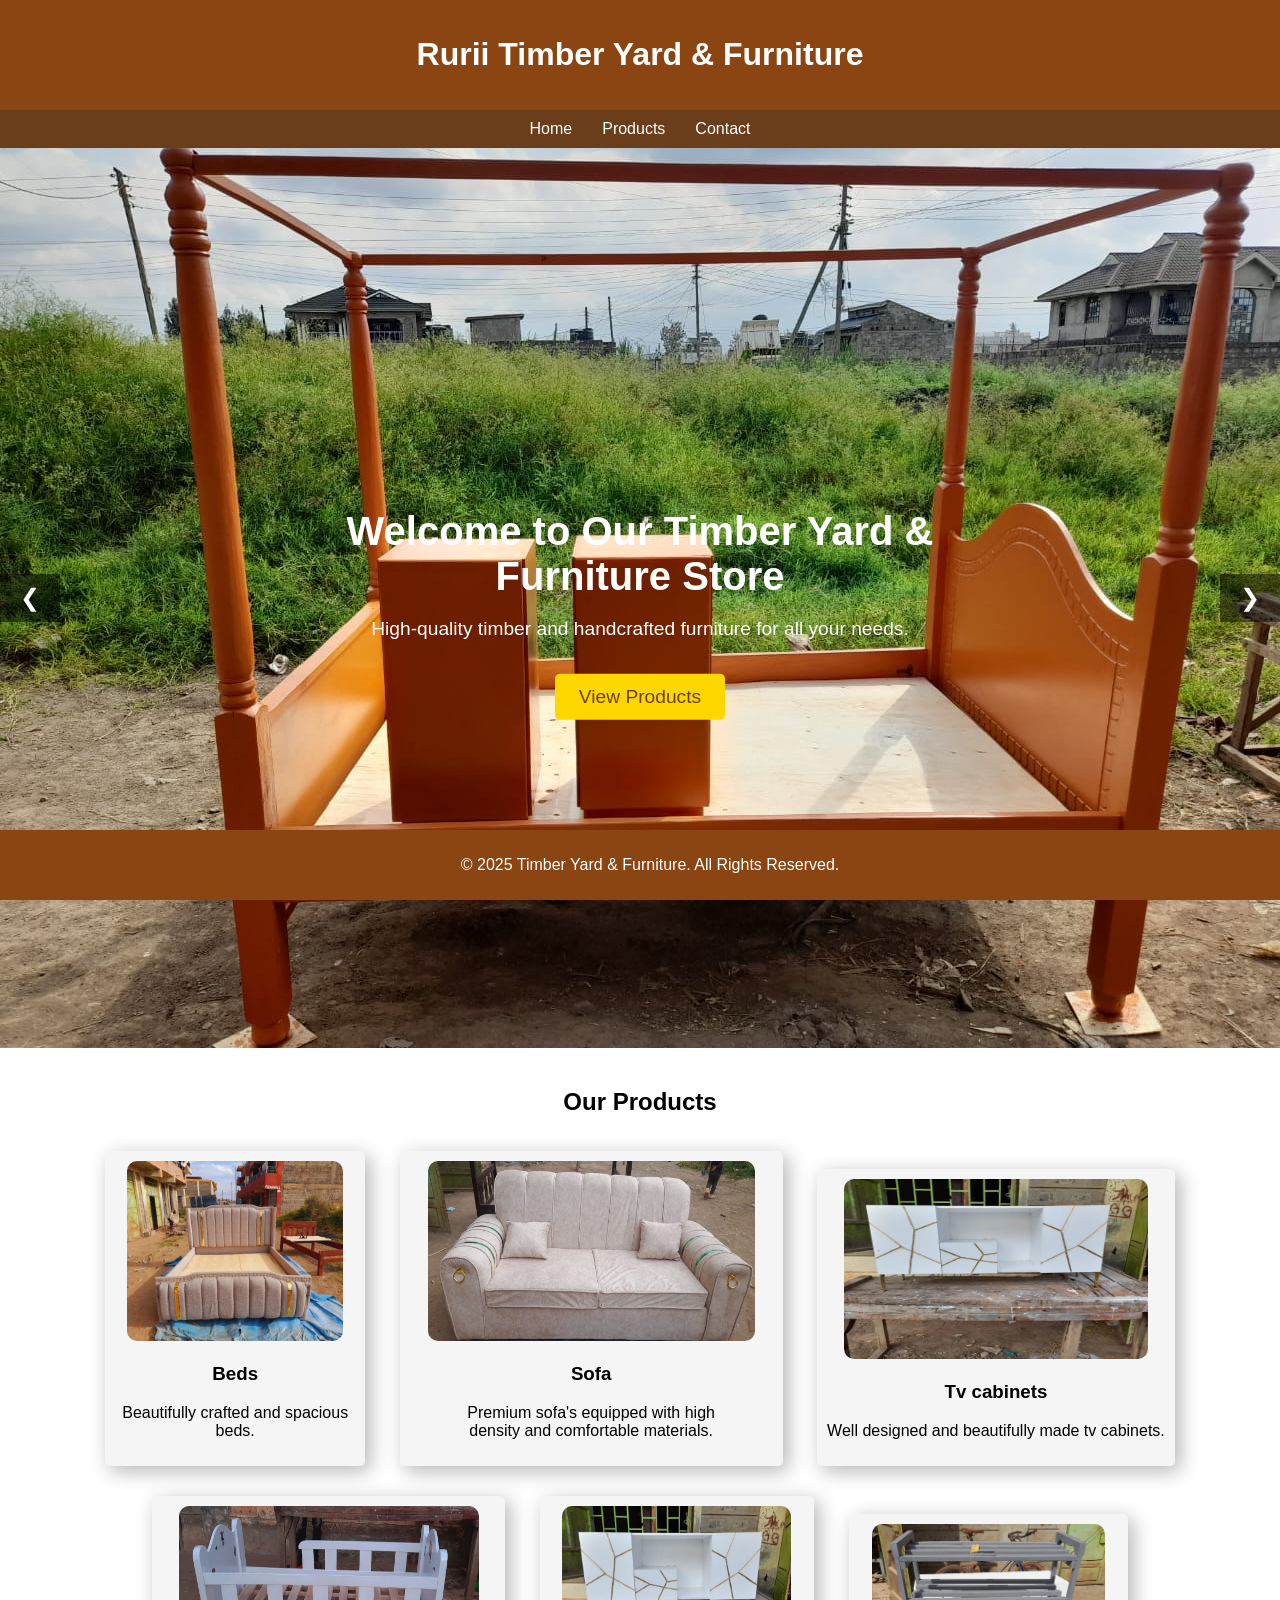
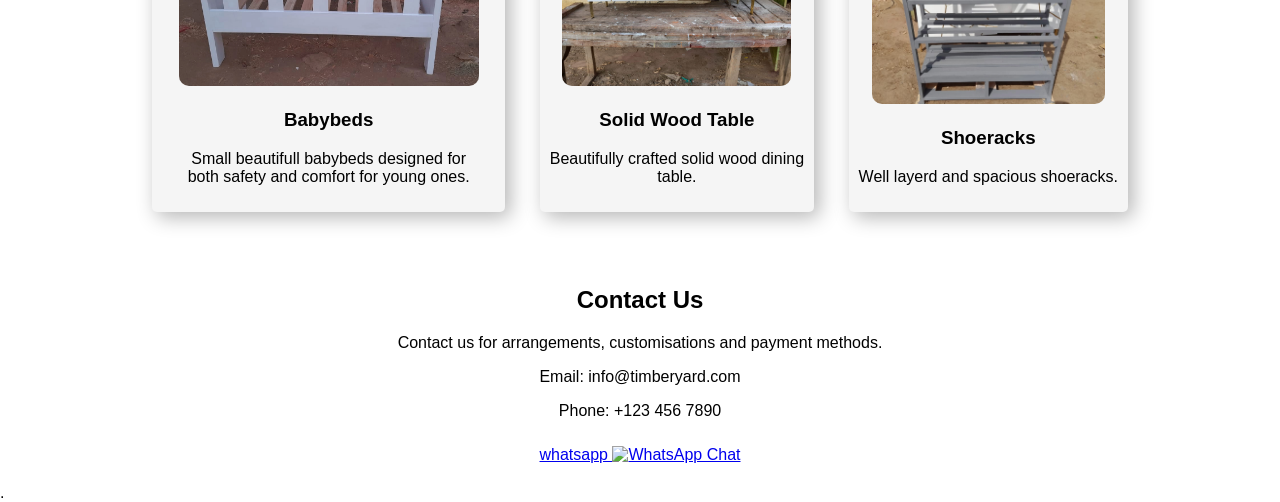
==== index2.html @ e95476ea "initial commit" ====
<!DOCTYPE html>
<html lang="en">
<head>
    <meta charset="UTF-8">
    <meta name="viewport" content="width=device-width, initial-scale=1.0">
    <link rel="stylesheet" href="index2.css">
    <link rel="stylesheet" href="https://cdnjs.cloudflare.com/ajax/libs/font-awesome/4.7.0/css/font-awesome.min.css">
    <title>Rurii Timber Yard & Furniture</title>
</head>
<body>
    <header>

        <h1>Rurii Timber Yard & Furniture</h1>
    </header>
    <nav>
        <a href="#home">Home</a>
        <a href="#products">Products</a>
        <a href="#contact">Contact</a>
    </nav>
        <div class="slider-container" id="home">
            <div class="slider" id="slider">
                <div class="slide" style="background-image: url('components/bed1.4.jpeg')"></div>
                
            </div>
            <div class="slider-buttons">
                <button onclick="prevSlide()">&#10094;</button>
                <button onclick="nextSlide()">&#10095;</button>
            </div>
        <div class="hero-content">
            <h2>Welcome to Our Timber Yard & Furniture Store</h2>
            <p>High-quality timber and handcrafted furniture for all your needs.</p>
            <a href="#products" class="cta-button">View Products</a>
        </div>
    </div>
    <script>
        const images = ['components/bed1.4.jpeg', 'components/bed1.3.jpeg', 'components/bed1.2.jpeg'];
        let currentIndex = 0;
        const slider = document.getElementById('slider');

        function showSlide(index) {
            if (index < 0) {
                currentIndex = images.length - 1;
            } else if (index >= images.length) {
                currentIndex = 0;
            } else {
                currentIndex = index;
            }
            slider.style.backgroundImage = `url(${images[currentIndex]})`;
        }

        function nextSlide() {
            showSlide(currentIndex + 1);
        }

        function prevSlide() {
            showSlide(currentIndex - 1);
        }

        document.addEventListener("DOMContentLoaded", () => {
            showSlide(currentIndex);
            setTimeout(() => {
                let hero = document.getElementById("hero-content");
                hero.style.opacity = "1";
                hero.style.transform = "translate(-50%, -50%)";
            }, 500);
        });
    </script>
    <div class="container" id="products">
        <h2>Our Products</h2>
        <div class="product">
            <img src="components/bed4.jpeg" alt="" height="180px" width="300px">
            <h3>Beds</h3>
            <p>Beautifully crafted and spacious <br>beds.</p>
            
        </div>
        <div class="product">
            <img src="components/sofa3.jpg" alt="" height="180px" width="300px">
            <h3>Sofa</h3>
            <p>Premium sofa's equipped with high <br>density and comfortable materials.</p>
            
        </div>
        <div class="product">
            <img src="components/tvcab1.jpeg" alt="" height="180px" width="300px" >
            <h3>Tv cabinets</h3>
            <p>Well designed and beautifully made tv cabinets.</p>
            
        </div>
        <div class="product">
            <img src="components/babybed1.jpg" alt="" height="180px" width="300px" >
            <h3>Babybeds</h3>
            <p>Small beautifull babybeds designed for<br> both safety and comfort for young ones.</p>
            
        </div>
        <div class="product">
            <img src="components/tvcab1.jpeg" alt="" height="180px" width="300px" >
            <h3>Solid Wood Table</h3>
            <p>Beautifully crafted solid wood dining <br>table.</p>
            
        </div>        
        <div class="product">
            <img src="components/shoerack1.jpg" alt="" height="180px" width="300px" >
            <h3>Shoeracks</h3>
            <p>Well layerd and spacious shoeracks.</p>
            
        </div>
    </div>
<section>
    <div class="container" id="contact">
        <h2>Contact Us</h2>
        Contact us for arrangements, customisations and payment methods.
        <p>Email: info@timberyard.com</p>
        <p>Phone: +123 456 7890</p>
        <div class="whatsapp-icon">
            <a href="tel:+254 776566550">whatsapp
                <img src="whatsapp-icon.png" alt="WhatsApp Chat">
            </a>
        </div>
    </div>
    <div>
        .
    </div>
</section>
    <footer>
        <p>&copy; 2025 Timber Yard & Furniture. All Rights Reserved.</p>
    </footer>
</body>
</html>
---- index2.css ----
body {
    font-family: Arial, sans-serif;
    margin: 0;
    padding: 0;

}
header {
    background-color: #8B4513;
    color: white;
    padding: 15px;
    text-align: center;
}
header img {
    width: 100px;
    height: auto;
    display: block;
    margin: 0 auto;
}
header h1 {
    transition: color 0.3s;
}
header h1:hover {
    color: #FFD700;
}
nav {
    display: flex;
    justify-content: center;
    background-color: #6A3E1A;
    padding: 10px;
}
nav a {
    color: white;
    margin: 0 15px;
    text-decoration: none;
    transition: color 0.3s, transform 0.2s;
}
nav a:hover {
    color: #FFD700;
    transform: scale(1.1);
}        
.slider-container {
    position: relative;
    width: 100%;
    height: 100vh;
    overflow: hidden;
    display: flex;
    align-items: center;
    justify-content: center;
}
.slider {
    position: relative;
    width: 100%;
    height: 100%;
    display: flex;
}
.slide {
    width: 100%;
    height: 100vh;
    background-size: cover;
    background-position: center;
    background-repeat: no-repeat;
    transition: transform 0.5s ease-in-out;
    animation-name:var(zoom-in-zoom-out)  ;
}
@keyframes zoom-in-zoom-out {
    0% { transform: scale(1, 1); }
    50% { transform: scale(1.5, 1.5); }
    100% { transform: scale(1, 1); }
}

.slider-buttons {
    position: absolute;
    width: 100%;
    top: 50%;
    display: flex;
    justify-content: space-between;
    transform: translateY(-50%);
}
.slider-buttons button {
    background-color: rgba(0, 0, 0, 0.5);
    color: white;
    border: none;
    padding: 10px 20px;
    cursor: pointer;
    font-size: 1.5em;
}
.active {
    opacity: 1;
}
.hero-content {
    position: absolute;
    top: 50%;
    left: 50%;
    transform: translate(-50%, -50%);
    text-align: center;
    color: white;
    z-index: 2;
}
.hero-content h2 {
    font-size: 2.5em;
    margin-bottom: 10px;
}
.hero-content p {
    font-size: 1.2em;
}
.cta-button {
    display: inline-block;
    padding: 12px 24px;
    margin-top: 15px;
    background-color: #FFD700;
    color: #6A3E1A;
    text-decoration: none;
    font-size: 1.2em;
    border-radius: 5px;
    transition: background 0.3s;
}
.cta-button:hover {
    background: #e6c300;
}
.container {
    padding: 20px;
    text-align: center;
}
.product {
    display: inline-block;
    margin: 15px;
    padding: 10px;
    background-color: whitesmoke;
    box-shadow: 5px 5px 20px rgba(7, 7, 7, 0.3);
    border-radius: 5px;
}
.product img {
    border-radius: 10px;
    width: 90%;
}
.product img:hover {
    scale: 1.2;
    transition: transform 0.3s;
}
.whatsapp-icon {
    display: inline-block;
    margin-top: 10px;
}
.whatsapp-icon img {
    width: 50px;
    height: 50px;
    transition: transform 0.3s;
}
.whatsapp-icon img:hover {
    transform: scale(1.2);
}
.card {
    width: 100px;
    height: 100px;
}
footer {
    background-color: #8B4513;
    color: white;
    text-align: center;
    padding: 10px;
    position: fixed;
    bottom: 0;
    width: 100%;
}
@media (max-width: 768px) {
    nav {
        flex-direction: column;
        align-items: center;
}
    .hero-content h2 {
        font-size: 2em;
}
    .cta-button {
        font-size: 1em;
    }
    /* Style all font awesome icons */
    /* Style all font awesome icons */
.fa {
        padding: 20px;
        font-size: 30px;
        width: 50px;
        text-align: center;
        text-decoration: none;

    }

/* Add a hover effect if you want */
.fa:hover {
        opacity: 0.7;
}

/* Set a specific color for each brand */

/* Facebook */
.fa-facebook {
background: #3B5998;
color: white;
}

/* Twitter */
.fa-whatsapp {
background: #55ACEE;
color: white;
}
.fa-instagram {
background: #55ACEE;
color: white;
}
}
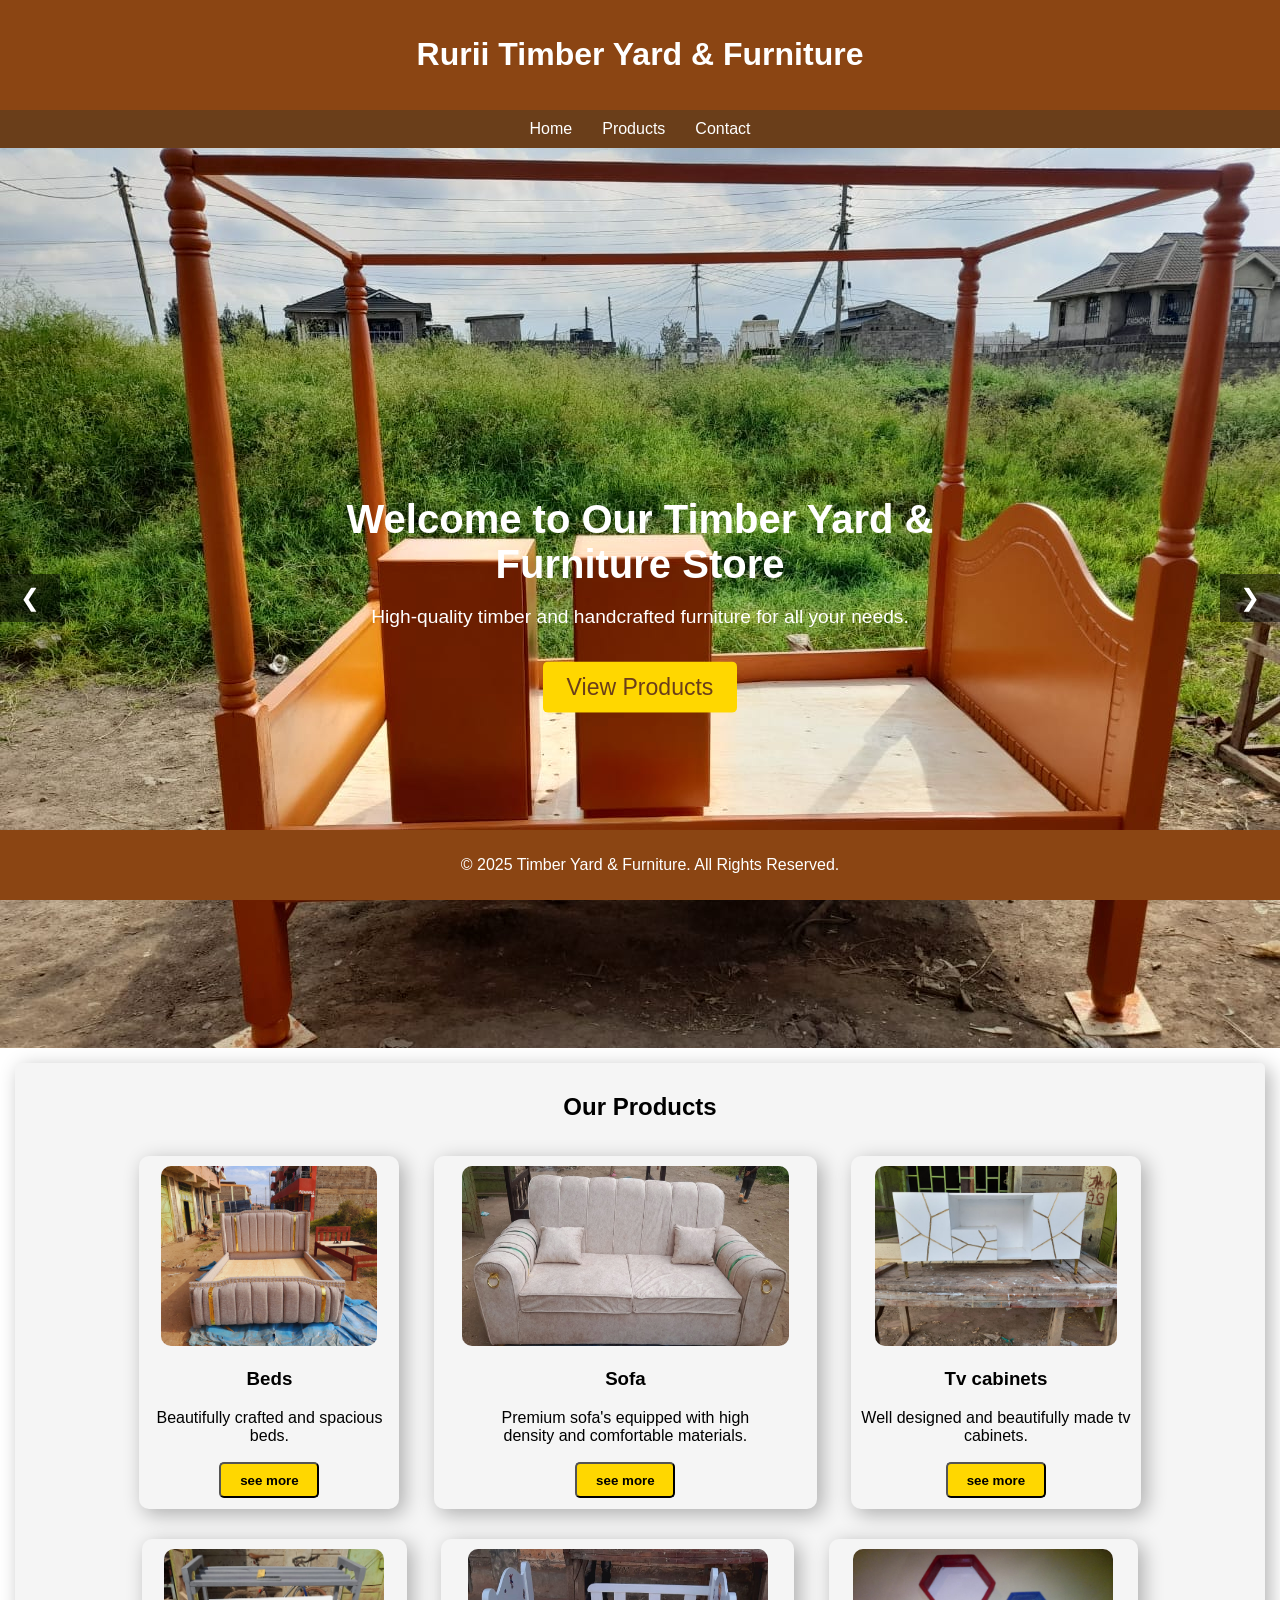
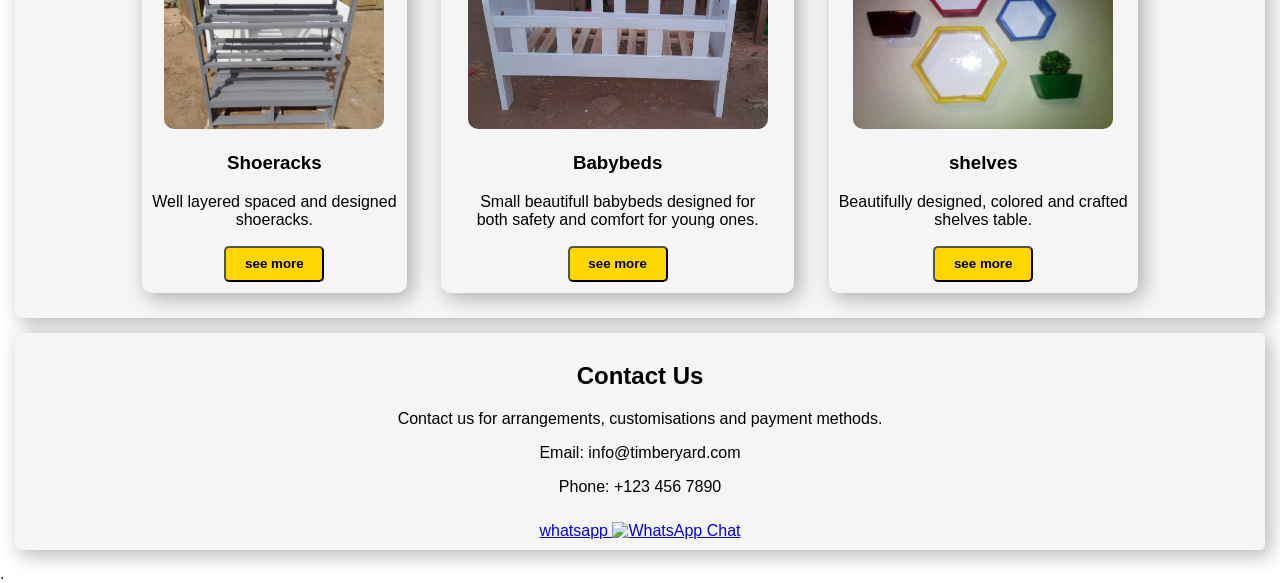
==== commit beb8e052: "furniture" ====
--- a/index2.html
+++ b/index2.html
@@ -27,9 +27,12 @@
                 <button onclick="nextSlide()">&#10095;</button>
             </div>
         <div class="hero-content">
-            <h2>Welcome to Our Timber Yard & Furniture Store</h2>
-            <p>High-quality timber and handcrafted furniture for all your needs.</p>
-            <a href="#products" class="cta-button">View Products</a>
+            <div class="cssanimation leFadeInBottom sequence">
+            <h2 class="leFadeInBottom"><span>Welcome to Our Timber Yard & Furniture Store</span></h2>
+            <p class="leFadeInBottom"><span>High-quality timber and handcrafted furniture for all your needs.</span></p>
+            <script type="text/javascript" src="cssanimation-gsap.js"></script>
+            <p class="leFadeInBottom"><span><a href="#products" class="cta-button">View Products</a></span></p>
+            </div>
         </div>
     </div>
     <script>
@@ -63,6 +66,12 @@
                 hero.style.opacity = "1";
                 hero.style.transform = "translate(-50%, -50%)";
             }, 500);
+            document.addEventListener("DOMContentLoaded", () => {
+            setTimeout(() => {
+            document.querySelector(".leFadeInBottom span").style.opacity = "1";
+             }, 500);
+            });
+
         });
     </script>
     <div class="container" id="products">
@@ -71,38 +80,39 @@
             <img src="components/bed4.jpeg" alt="" height="180px" width="300px">
             <h3>Beds</h3>
             <p>Beautifully crafted and spacious <br>beds.</p>
+            <button class="seemore-btn">see more</button>
             
         </div>
         <div class="product">
             <img src="components/sofa3.jpg" alt="" height="180px" width="300px">
             <h3>Sofa</h3>
             <p>Premium sofa's equipped with high <br>density and comfortable materials.</p>
-            
+            <button class="seemore-btn">see more</button>
         </div>
         <div class="product">
             <img src="components/tvcab1.jpeg" alt="" height="180px" width="300px" >
             <h3>Tv cabinets</h3>
-            <p>Well designed and beautifully made tv cabinets.</p>
-            
+            <p>Well designed and beautifully made tv <br>cabinets.</p>
+            <button class="seemore-btn">see more</button>
+        </div>
+        <div class="product">
+            <img src="components/shoerack1.jpg" alt="" height="180px" width="300px" >
+            <h3>Shoeracks</h3>
+            <p>Well layered spaced and designed<br> shoeracks.</p>
+            <button class="seemore-btn">see more</button>
         </div>
         <div class="product">
             <img src="components/babybed1.jpg" alt="" height="180px" width="300px" >
             <h3>Babybeds</h3>
             <p>Small beautifull babybeds designed for<br> both safety and comfort for young ones.</p>
-            
+            <button class="seemore-btn">see more</button>
         </div>
         <div class="product">
-            <img src="components/tvcab1.jpeg" alt="" height="180px" width="300px" >
-            <h3>Solid Wood Table</h3>
-            <p>Beautifully crafted solid wood dining <br>table.</p>
-            
-        </div>        
-        <div class="product">
-            <img src="components/shoerack1.jpg" alt="" height="180px" width="300px" >
-            <h3>Shoeracks</h3>
-            <p>Well layerd and spacious shoeracks.</p>
-            
-        </div>
+            <img src="components/shelves.jpeg" alt="" height="180px" width="300px" >
+            <h3>shelves</h3>
+            <p>Beautifully designed, colored and crafted<br> shelves table.</p>
+            <button class="seemore-btn">see more</button>
+        </div>  
     </div>
 <section>
     <div class="container" id="contact">
--- a/index2.css
+++ b/index2.css
@@ -96,6 +96,25 @@
     color: white;
     z-index: 2;
 }
+.leFadeInBottom span {
+    display: inline-block;
+    animation-name: leFadeInBottom;
+    animation-duration: 3s;
+    animation-fill-mode: both;
+    animation-timing-function: ease-out;
+}
+
+@keyframes leFadeInBottom {
+    from {
+        opacity: 0;
+        transform: translateY(100%);
+    }
+    to {
+        opacity: 1;
+        transform: translateY(0);
+    }
+}
+
 .hero-content h2 {
     font-size: 2.5em;
     margin-bottom: 10px;
@@ -117,17 +136,37 @@
 .cta-button:hover {
     background: #e6c300;
 }
+.seemore-btn {
+    text-decoration: none;
+    border-radius: 5px;
+    background-color: #FFD700;
+    height: 36px;
+    width: 100px;
+    font-weight: bold;
+    margin: 1px;
+}
+.seemore-btn:hover{
+    background-color: #857a3b;
+    transform: scale(1.2);
+    color: white;
+    margin: 1px;
+}
 .container {
     padding: 20px;
     text-align: center;
-}
-.product {
-    display: inline-block;
     margin: 15px;
     padding: 10px;
     background-color: whitesmoke;
     box-shadow: 5px 5px 20px rgba(7, 7, 7, 0.3);
     border-radius: 5px;
+}
+.product {
+    display: inline-block;
+    margin: 15px;
+    padding: 10px;
+    background-color: whitesmoke;
+    box-shadow: 5px 5px 20px rgba(7, 7, 7, 0.3);
+    border-radius: 10px;
 }
 .product img {
     border-radius: 10px;
@@ -136,6 +175,13 @@
 .product img:hover {
     scale: 1.2;
     transition: transform 0.3s;
+}
+.contact {
+    margin: 15px;
+    padding: 10px;
+    background-color: whitesmoke;
+    box-shadow: 5px 5px 20px rgba(7, 7, 7, 0.3);
+    border-radius: 5px;
 }
 .whatsapp-icon {
     display: inline-block;
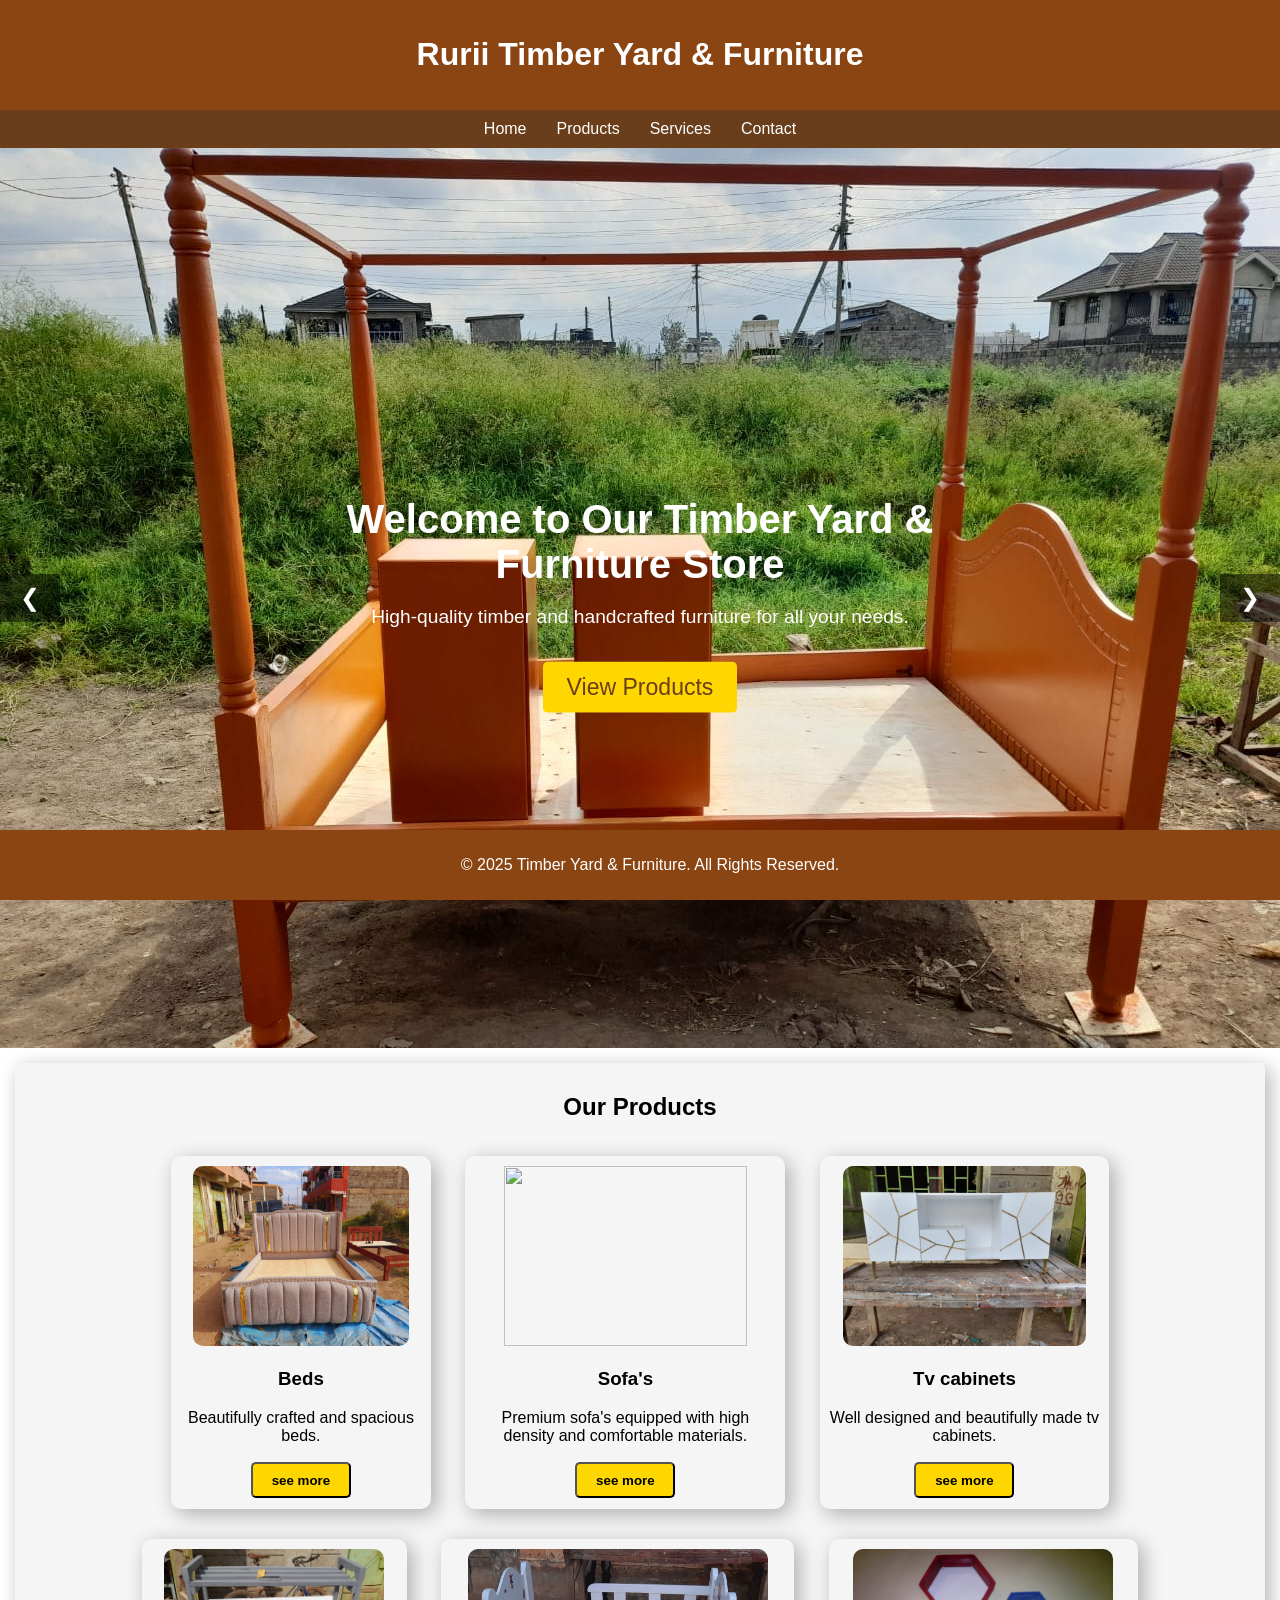
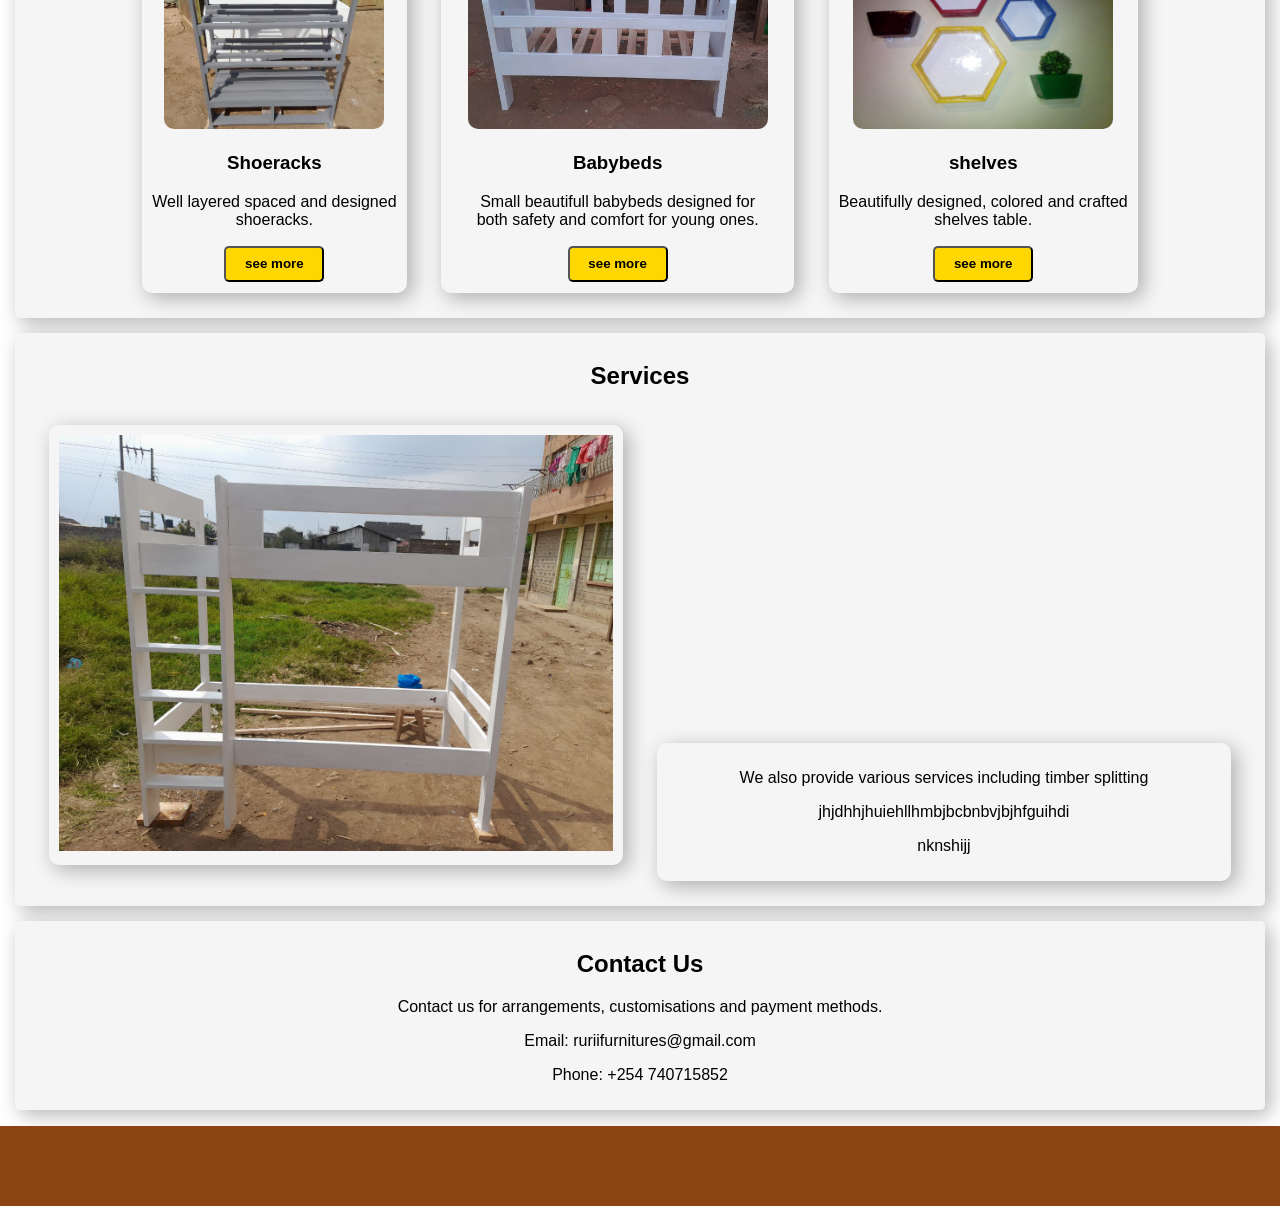
==== commit 2f25a1ad: "furnituret" ====
--- a/index2.html
+++ b/index2.html
@@ -15,11 +15,12 @@
     <nav>
         <a href="#home">Home</a>
         <a href="#products">Products</a>
+        <a href="#services">Services</a>
         <a href="#contact">Contact</a>
     </nav>
         <div class="slider-container" id="home">
             <div class="slider" id="slider">
-                <div class="slide" style="background-image: url('components/bed1.4.jpeg')"></div>
+                <div class="slide" style="background-image: url('assets/bed1.4.jpeg')"></div>
                 
             </div>
             <div class="slider-buttons">
@@ -36,7 +37,7 @@
         </div>
     </div>
     <script>
-        const images = ['components/bed1.4.jpeg', 'components/bed1.3.jpeg', 'components/bed1.2.jpeg'];
+        const images = ['assets/bed1.4.jpeg', 'assets/bed1.3.jpeg', 'assets/bed1.2.jpeg'];
         let currentIndex = 0;
         const slider = document.getElementById('slider');
 
@@ -77,57 +78,65 @@
     <div class="container" id="products">
         <h2>Our Products</h2>
         <div class="product">
-            <img src="components/bed4.jpeg" alt="" height="180px" width="300px">
+            <img src="assets/bed4.jpeg" alt="" height="180px" width="300px">
             <h3>Beds</h3>
             <p>Beautifully crafted and spacious <br>beds.</p>
             <button class="seemore-btn">see more</button>
             
         </div>
         <div class="product">
-            <img src="components/sofa3.jpg" alt="" height="180px" width="300px">
-            <h3>Sofa</h3>
+            <img src="assets" alt="" height="180px" width="300px">
+            <h3>Sofa's</h3>
             <p>Premium sofa's equipped with high <br>density and comfortable materials.</p>
             <button class="seemore-btn">see more</button>
         </div>
         <div class="product">
-            <img src="components/tvcab1.jpeg" alt="" height="180px" width="300px" >
+            <img src="assets/tvcab1.jpeg" alt="" height="180px" width="300px" >
             <h3>Tv cabinets</h3>
             <p>Well designed and beautifully made tv <br>cabinets.</p>
             <button class="seemore-btn">see more</button>
         </div>
         <div class="product">
-            <img src="components/shoerack1.jpg" alt="" height="180px" width="300px" >
+            <img src="assets/shoerack1.jpg" alt="" height="180px" width="300px" >
             <h3>Shoeracks</h3>
             <p>Well layered spaced and designed<br> shoeracks.</p>
             <button class="seemore-btn">see more</button>
         </div>
         <div class="product">
-            <img src="components/babybed1.jpg" alt="" height="180px" width="300px" >
+            <img src="assets/babybed1.jpg" alt="" height="180px" width="300px" >
             <h3>Babybeds</h3>
             <p>Small beautifull babybeds designed for<br> both safety and comfort for young ones.</p>
             <button class="seemore-btn">see more</button>
         </div>
         <div class="product">
-            <img src="components/shelves.jpeg" alt="" height="180px" width="300px" >
+            <img src="assets/shelves.jpeg" alt="" height="180px" width="300px" >
             <h3>shelves</h3>
             <p>Beautifully designed, colored and crafted<br> shelves table.</p>
             <button class="seemore-btn">see more</button>
         </div>  
     </div>
+    <div class="container" id="services">
+        <h2>Services</h2>
+        <div class="service">
+        <img src="assets/bed6.jpeg" height="100%" width="100%" alt="services">
+        </div>
+        <div class="service">
+            <p>We also provide various services including timber splitting </p>
+            <p>jhjdhhjhuiehllhmbjbcbnbvjbjhfguihdi</p>
+            <p>nknshijj</p>
+        </div>
+    </div>
 <section>
     <div class="container" id="contact">
         <h2>Contact Us</h2>
         Contact us for arrangements, customisations and payment methods.
-        <p>Email: info@timberyard.com</p>
-        <p>Phone: +123 456 7890</p>
-        <div class="whatsapp-icon">
-            <a href="tel:+254 776566550">whatsapp
-                <img src="whatsapp-icon.png" alt="WhatsApp Chat">
-            </a>
-        </div>
+        <p>Email: ruriifurnitures@gmail.com</p>
+        <p>Phone: +254 740715852</p>
     </div>
-    <div>
-        .
+    <div class="foot">
+        <p>
+            
+        </p>
     </div>
 </section>
     <footer>
--- a/index2.css
+++ b/index2.css
@@ -146,7 +146,7 @@
     margin: 1px;
 }
 .seemore-btn:hover{
-    background-color: #857a3b;
+    background-color: #8B4513;
     transform: scale(1.2);
     color: white;
     margin: 1px;
@@ -182,6 +182,19 @@
     background-color: whitesmoke;
     box-shadow: 5px 5px 20px rgba(7, 7, 7, 0.3);
     border-radius: 5px;
+}
+.service {
+    display: inline-block;
+    width: 45%;
+    border-radius: 10px;
+    margin: 15px;
+    padding: 10px;
+    background-color: whitesmoke;
+    box-shadow: 5px 5px 20px rgba(7, 7, 7, 0.3);
+}
+.foot {
+    background-color:#8B4513;
+    height: 80px;
 }
 .whatsapp-icon {
     display: inline-block;
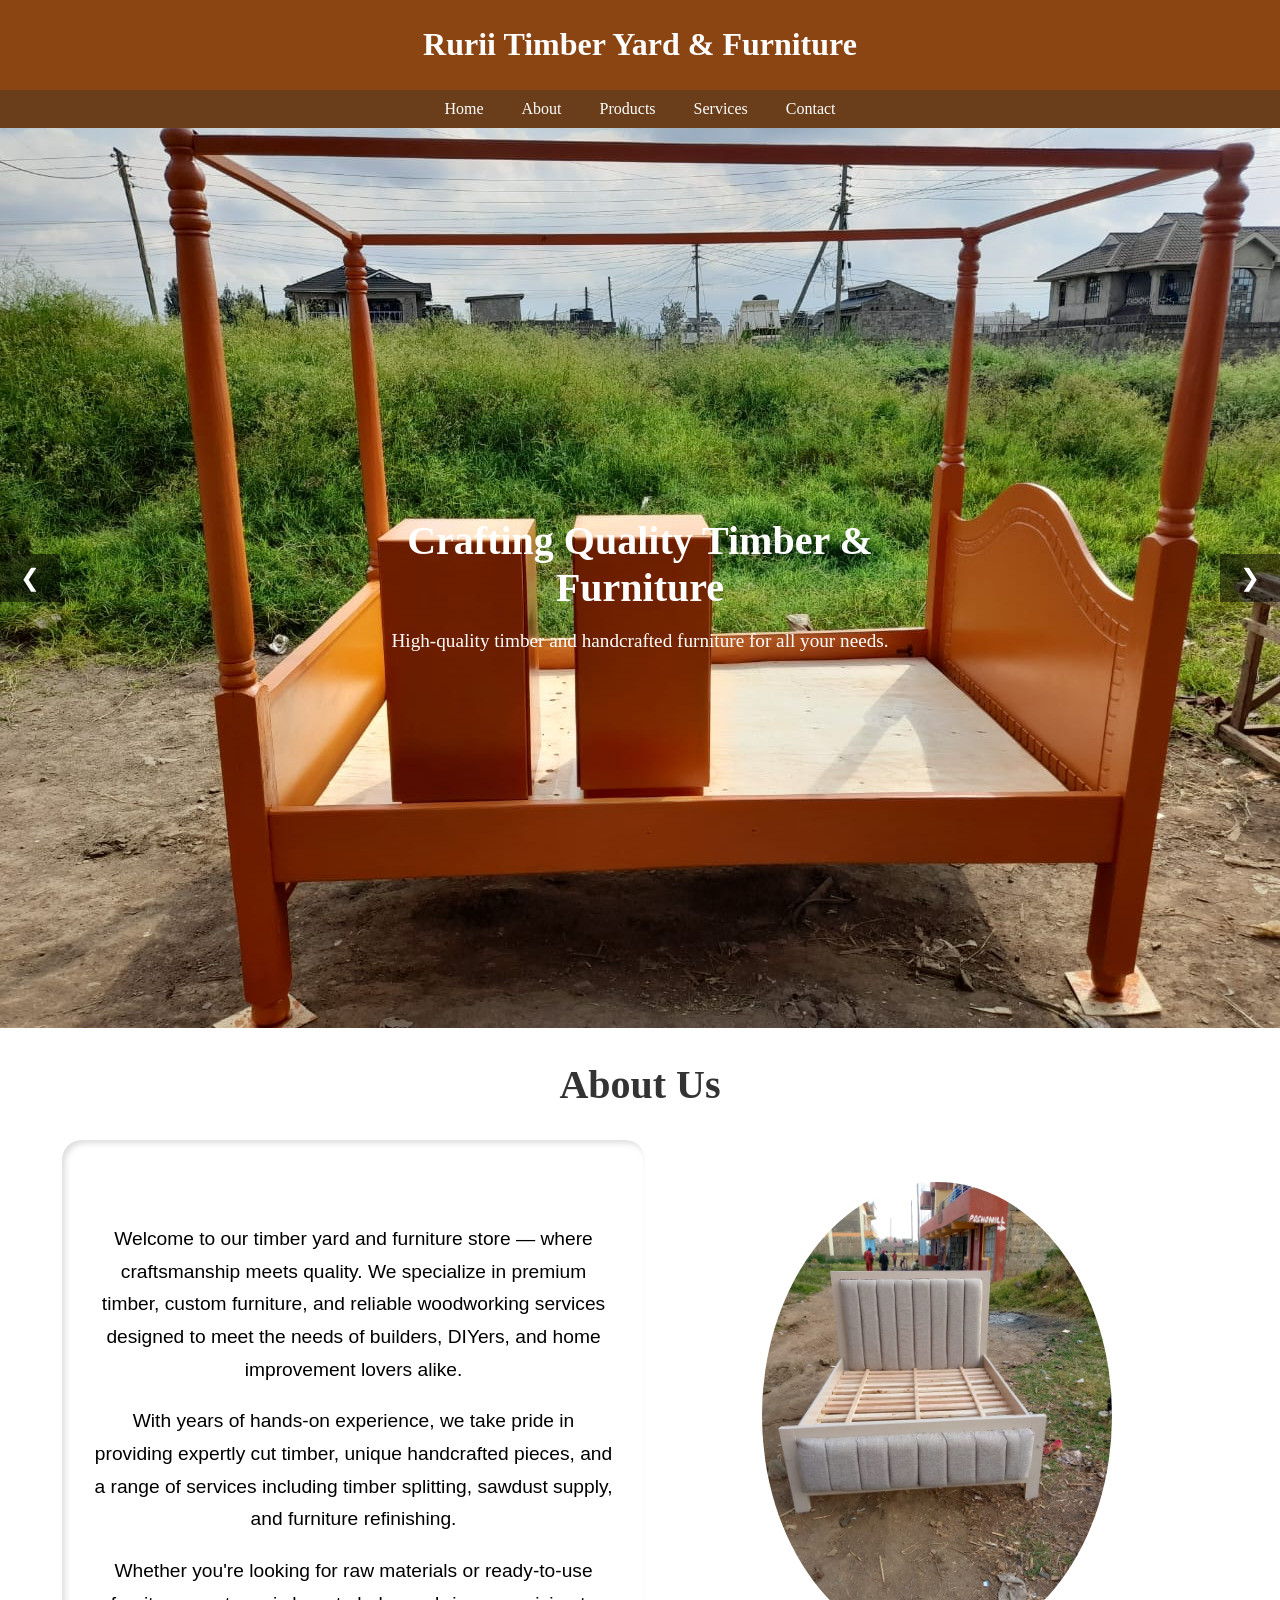
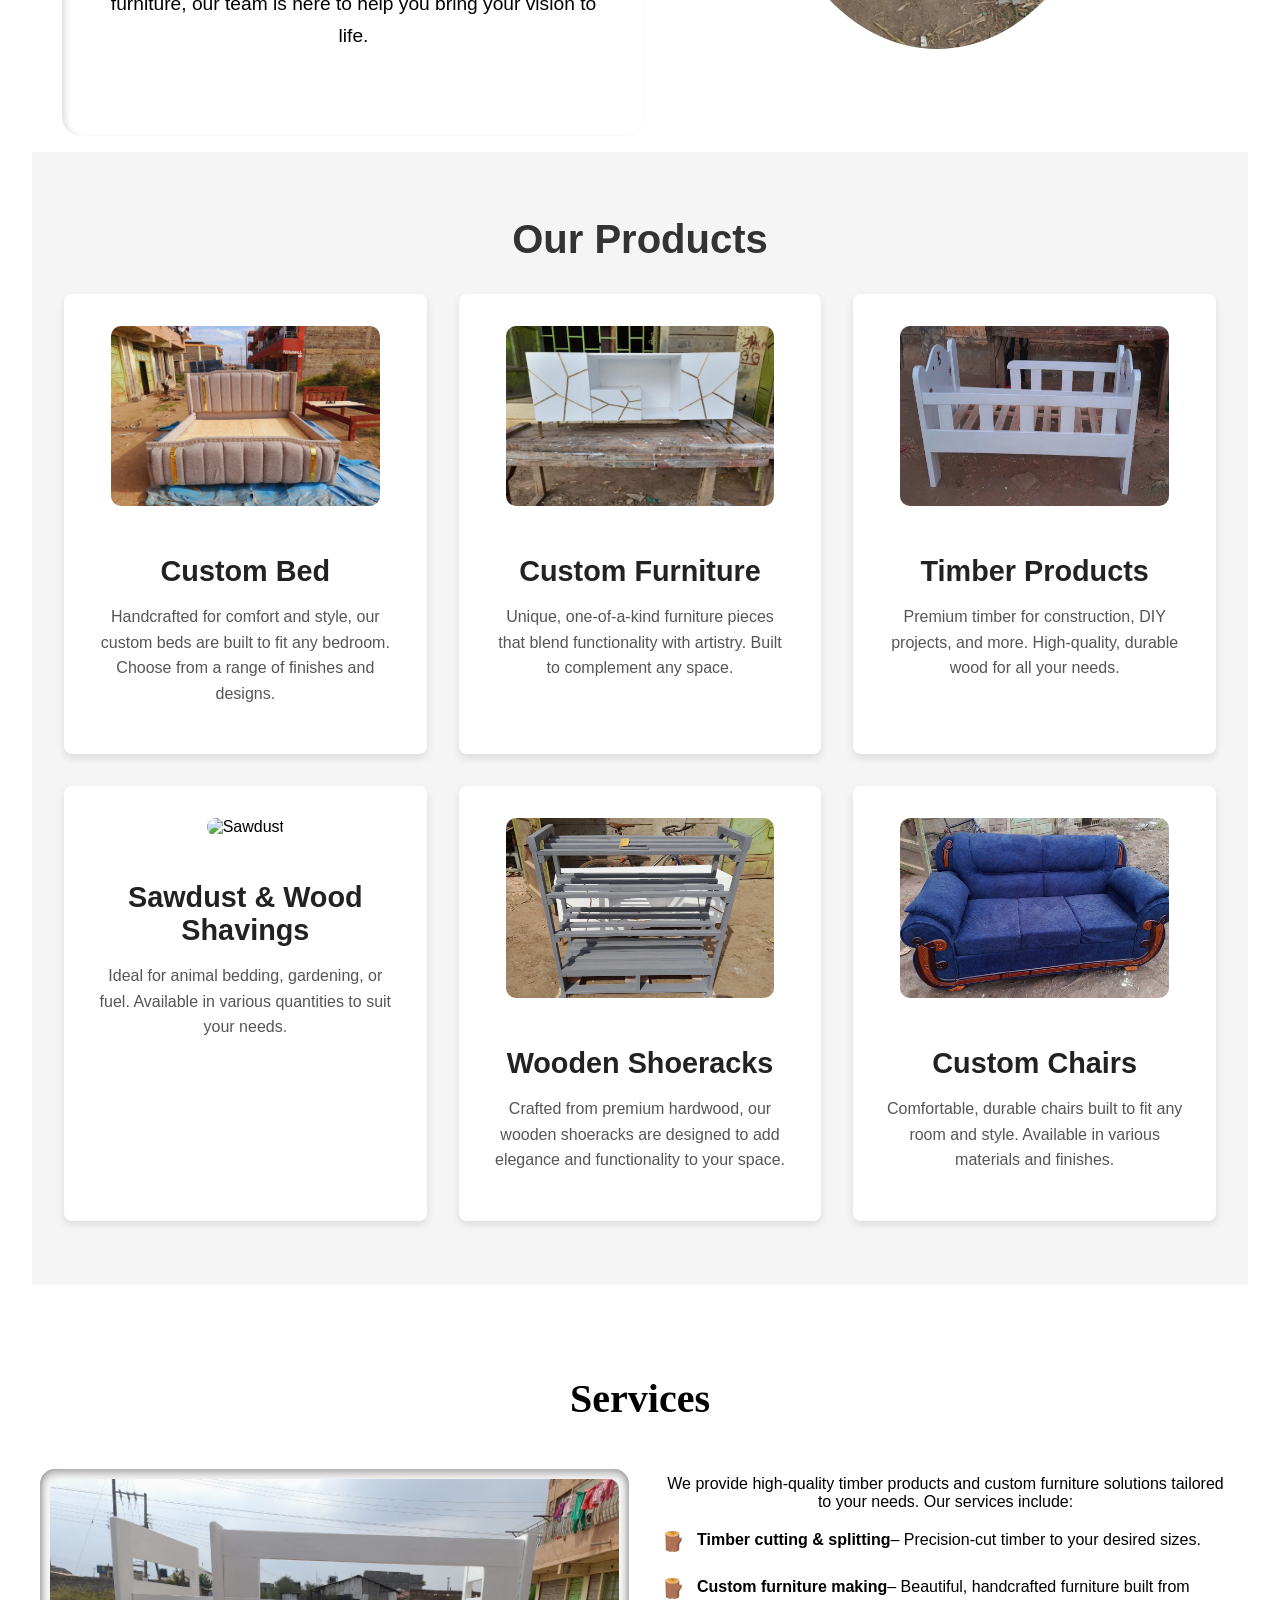
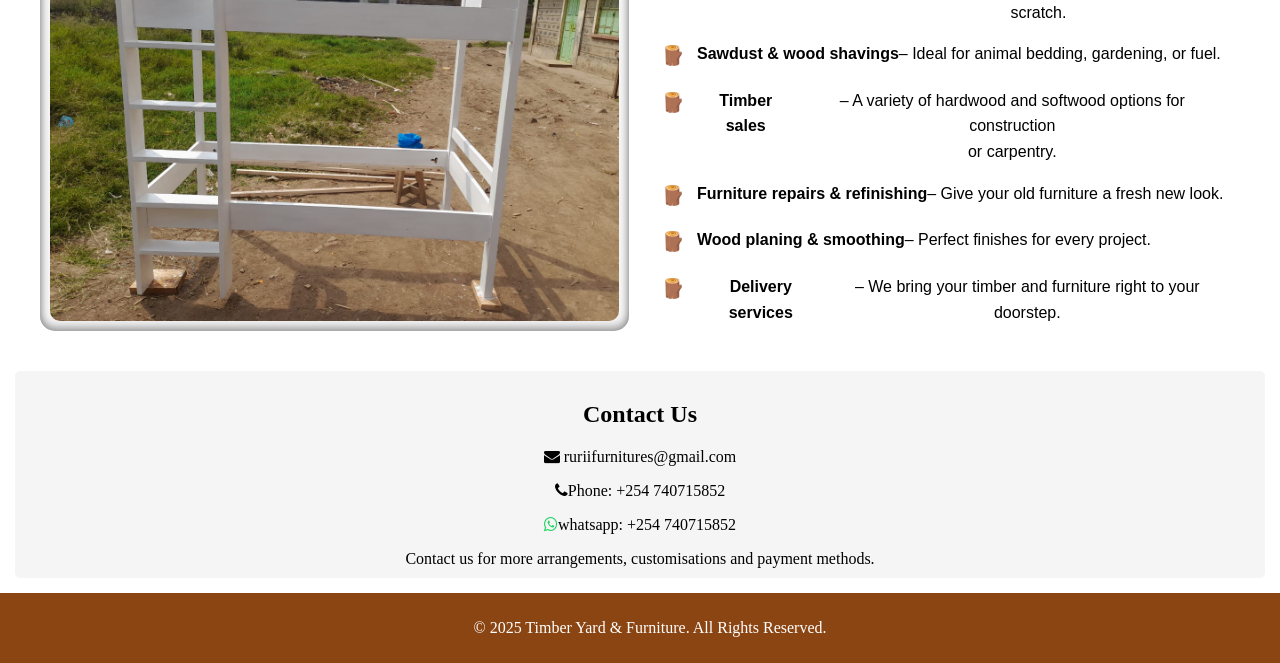
==== commit d6f90158: "new furniture" ====
--- a/index2.html
+++ b/index2.html
@@ -4,20 +4,21 @@
     <meta charset="UTF-8">
     <meta name="viewport" content="width=device-width, initial-scale=1.0">
     <link rel="stylesheet" href="index2.css">
+    <link rel="website icon" href="🪵">
     <link rel="stylesheet" href="https://cdnjs.cloudflare.com/ajax/libs/font-awesome/4.7.0/css/font-awesome.min.css">
     <title>Rurii Timber Yard & Furniture</title>
 </head>
 <body>
     <header>
-
-        <h1>Rurii Timber Yard & Furniture</h1>
+       <h1>Rurii Timber Yard & Furniture</h1>
     </header>
-    <nav>
-        <a href="#home">Home</a>
+    <nav class="nav-links" id="navLinks">
+        <a href="#">Home</a>
+        <a href="#about">About</a>
         <a href="#products">Products</a>
         <a href="#services">Services</a>
         <a href="#contact">Contact</a>
-    </nav>
+      </nav>
         <div class="slider-container" id="home">
             <div class="slider" id="slider">
                 <div class="slide" style="background-image: url('assets/bed1.4.jpeg')"></div>
@@ -29,10 +30,9 @@
             </div>
         <div class="hero-content">
             <div class="cssanimation leFadeInBottom sequence">
-            <h2 class="leFadeInBottom"><span>Welcome to Our Timber Yard & Furniture Store</span></h2>
+            <h2 class="leFadeInBottom"><span>Crafting Quality Timber & Furniture</span></h2>
             <p class="leFadeInBottom"><span>High-quality timber and handcrafted furniture for all your needs.</span></p>
             <script type="text/javascript" src="cssanimation-gsap.js"></script>
-            <p class="leFadeInBottom"><span><a href="#products" class="cta-button">View Products</a></span></p>
             </div>
         </div>
     </div>
@@ -75,68 +75,108 @@
 
         });
     </script>
-    <div class="container" id="products">
-        <h2>Our Products</h2>
-        <div class="product">
-            <img src="assets/bed4.jpeg" alt="" height="180px" width="300px">
-            <h3>Beds</h3>
-            <p>Beautifully crafted and spacious <br>beds.</p>
-            <button class="seemore-btn">see more</button>
-            
+    <div class="about" id="about">
+        <h2>About Us</h2>
+    <section class="about-us">
+        <div class="about-text">
+        <p>
+          Welcome to our timber yard and furniture store — where craftsmanship meets quality. 
+          We specialize in premium timber, custom furniture, and reliable woodworking services designed 
+          to meet the needs of builders, DIYers, and home improvement lovers alike.
+        </p>
+        <p>
+          With years of hands-on experience, we take pride in providing expertly cut timber, unique handcrafted pieces, 
+          and a range of services including timber splitting, sawdust supply, and furniture refinishing.
+        </p>
+        <p>
+          Whether you're looking for raw materials or ready-to-use furniture, our team is here to help you bring your vision to life.
+        </p>
         </div>
-        <div class="product">
-            <img src="assets" alt="" height="180px" width="300px">
-            <h3>Sofa's</h3>
-            <p>Premium sofa's equipped with high <br>density and comfortable materials.</p>
-            <button class="seemore-btn">see more</button>
+        <div class="about-image">
+            <img src="assets/bed1.jpeg" alt="About Us Image">
         </div>
-        <div class="product">
-            <img src="assets/tvcab1.jpeg" alt="" height="180px" width="300px" >
-            <h3>Tv cabinets</h3>
-            <p>Well designed and beautifully made tv <br>cabinets.</p>
-            <button class="seemore-btn">see more</button>
-        </div>
-        <div class="product">
-            <img src="assets/shoerack1.jpg" alt="" height="180px" width="300px" >
-            <h3>Shoeracks</h3>
-            <p>Well layered spaced and designed<br> shoeracks.</p>
-            <button class="seemore-btn">see more</button>
-        </div>
-        <div class="product">
-            <img src="assets/babybed1.jpg" alt="" height="180px" width="300px" >
-            <h3>Babybeds</h3>
-            <p>Small beautifull babybeds designed for<br> both safety and comfort for young ones.</p>
-            <button class="seemore-btn">see more</button>
-        </div>
-        <div class="product">
-            <img src="assets/shelves.jpeg" alt="" height="180px" width="300px" >
-            <h3>shelves</h3>
-            <p>Beautifully designed, colored and crafted<br> shelves table.</p>
-            <button class="seemore-btn">see more</button>
-        </div>  
+        </section>
+        <section class="products" id="products">
+            <h2>Our Products</h2>
+            <div class="product-grid">
+              <!-- Row 1 -->
+              <div class="product-item">
+                <img src="assets/bed4.jpeg" alt="Custom Bed" height="180px" width="300px"/>
+                <h3>Custom Bed</h3>
+                <p>
+                  Handcrafted for comfort and style, our custom beds are built to fit any bedroom. Choose from a range of finishes and designs.
+                </p>
+              </div>
+              <div class="product-item">
+                <img src="assets/tvcab1.jpeg" alt="Furniture" height="180px" width="300px"/>
+                <h3>Custom Furniture</h3>
+                <p>
+                  Unique, one-of-a-kind furniture pieces that blend functionality with artistry. Built to complement any space.
+                </p>
+              </div>
+              <div class="product-item">
+                <img src="assets/babybed1.jpg" alt="Timber Products" height="180px" width="300px"/>
+                <h3>Timber Products</h3>
+                <p>
+                  Premium timber for construction, DIY projects, and more. High-quality, durable wood for all your needs.
+                </p>
+              </div>
+              
+              <!-- Row 2 -->
+              <div class="product-item">
+                <img src="assets/shavings.jpg" alt="Sawdust" height="180px" width="300px"/>
+                <h3>Sawdust & Wood Shavings</h3>
+                <p>
+                  Ideal for animal bedding, gardening, or fuel. Available in various quantities to suit your needs.
+                </p>
+              </div>
+              <div class="product-item">
+                <img src="assets/shoerack1.jpg" alt="Wooden Table" height="180px" width="300px"/>
+                <h3>Wooden Shoeracks</h3>
+                <p>
+                  Crafted from premium hardwood, our wooden shoeracks are designed to add elegance and functionality to your space.
+                </p>
+              </div>
+              <div class="product-item">
+                <img src="assets/sofa4.jpg" alt="Chairs" height="180px" width="300px"/>
+                <h3>Custom Chairs</h3>
+                <p>
+                  Comfortable, durable chairs built to fit any room and style. Available in various materials and finishes.
+                </p>
+              </div>
+            </div>
+          </section>
+          
     </div>
     <div class="container" id="services">
         <h2>Services</h2>
+        <div class="service-list">
         <div class="service">
-        <img src="assets/bed6.jpeg" height="100%" width="100%" alt="services">
+        <img src="assets/bed6.jpeg" style="border-radius: 10px;" height="100%" width="100%" alt="services">
         </div>
-        <div class="service">
-            <p>We also provide various services including timber splitting </p>
-            <p>jhjdhhjhuiehllhmbjbcbnbvjbjhfguihdi</p>
-            <p>nknshijj</p>
+        <div class="service1">
+            <p>We provide high-quality timber products and custom furniture solutions tailored to your needs. Our services include:</p>
+            <ul>
+                <li><strong>Timber cutting & splitting</strong> – Precision-cut timber to your desired sizes.</li>
+                <li><strong>Custom furniture making</strong> – Beautiful, handcrafted furniture built from <br>scratch.</li>
+                <li><strong>Sawdust & wood shavings</strong> – Ideal for animal bedding, gardening, or fuel.</li>
+                <li><strong>Timber sales</strong> – A variety of hardwood and softwood options for construction <br>or carpentry.</li>
+                <li><strong>Furniture repairs & refinishing</strong> – Give your old furniture a fresh new look.</li>
+                <li><strong>Wood planing & smoothing</strong> – Perfect finishes for every project.</li>
+                <li><strong>Delivery services</strong> – We bring your timber and furniture right to your doorstep.</li>
+              </ul>
+        </div>
         </div>
     </div>
 <section>
-    <div class="container" id="contact">
+    <div class="container-contact" id="contact">
         <h2>Contact Us</h2>
-        Contact us for arrangements, customisations and payment methods.
-        <p>Email: ruriifurnitures@gmail.com</p>
-        <p>Phone: +254 740715852</p>
-    </div>
-    <div class="foot">
-        <p>
-            
-        </p>
+        <p><i class="fa fa-envelope" aria-hidden="true"></i> ruriifurnitures@gmail.com</p>
+        <p><i class="fa fa-phone" aria-hidden="true"></i>Phone: +254 740715852</p>
+        <p><i class="fa fa-whatsapp" aria-hidden="true"></i>whatsapp: +254 740715852</p>
+        Contact us for more arrangements, customisations and payment methods.
+
+        </div>
     </div>
 </section>
     <footer>
--- a/index2.css
+++ b/index2.css
@@ -1,13 +1,12 @@
-body {
-    font-family: Arial, sans-serif;
+body, html {
     margin: 0;
     padding: 0;
-
-}
+    overflow-x: hidden; /* This will prevent horizontal scrolling */
+  }  
 header {
     background-color: #8B4513;
     color: white;
-    padding: 15px;
+    padding: 5px;
     text-align: center;
 }
 header img {
@@ -18,6 +17,7 @@
 }
 header h1 {
     transition: color 0.3s;
+    color: white;
 }
 header h1:hover {
     color: #FFD700;
@@ -36,8 +36,20 @@
 }
 nav a:hover {
     color: #FFD700;
-    transform: scale(1.1);
-}        
+    transform: scale(1.4);
+} 
+/* Basic Navbar Styling */
+  
+  .logo {
+    font-size: 1.5rem;
+    font-weight: bold;
+  }
+  
+  nav {
+    display: flex;
+    gap: 0.5rem;
+  }
+  /* Responsive Navbar */
 .slider-container {
     position: relative;
     width: 100%;
@@ -146,51 +158,210 @@
     margin: 1px;
 }
 .seemore-btn:hover{
-    background-color: #8B4513;
+    background-color: #FFD700;
+    opacity: 0.8;
     transform: scale(1.2);
-    color: white;
+    color: black;
     margin: 1px;
 }
+.about{
+    border-radius: 10px;
+    display: flex;
+    flex-wrap: wrap;
+    justify-content: space-between;
+    padding: 2rem 2rem;
+    text-align: center;
+}
+.about-us {
+  display: flex;
+  flex-wrap: wrap;
+}
+
+.about-text{
+  flex: 1;
+  padding: 2rem;
+  margin-bottom: 1rem;
+  margin-left: 30px;
+  line-height: 1.7;
+  box-shadow: inset 3px 3px 6px #dcdcdc, inset -3px -3px 6px #ffffff;
+  justify-content: space-between;
+  padding: 4rem 2rem;
+  text-align: center;
+  max-width: 50%;
+  font-family: 'Segoe UI', sans-serif;
+  color: black;
+  border-radius: 20px;
+  font-size: 1.2rem;
+}
+.about-image{
+  max-width: 70%;
+  margin-right: 20px;
+  margin-top: 10px;
+  flex: 1;
+  padding: 2rem;
+  float: right;
+}
+
+.about-image img {
+  border-radius: 50%;
+  width: 350px;
+}
+
+@media (max-width: 768px) {
+  .about-us {
+    flex-direction: column; /* Stack the text and image on smaller screens */
+    text-align: left; /* Align text to the left for better readability */
+  }
+}
+
+  
+.about h2 {
+    margin-top: 1px;
+    margin-left: auto;
+    margin-right: auto;
+    font-size: 2.5rem;
+    margin-bottom: 2rem;
+    color: #333;
+}
+.products {
+    background-color: whitesmoke;
+    padding: 4rem 2rem;
+    text-align: center;
+    font-family: 'Segoe UI', sans-serif;
+  }
+  
+  .products h2 {
+    font-size: 2.5rem;
+    margin-bottom: 2rem;
+    color: #333;
+  }
+  
+  .product-grid {
+    display: grid;
+    grid-template-columns: repeat(3, 1fr); /* Three columns layout */
+    gap: 2rem;
+    max-width: 1200px;
+    margin: 0 auto;
+    box-sizing: border-box;
+  }
+  @media (max-width: 1024px) {
+    .product-grid {
+      grid-template-columns: repeat(2, 1fr); /* 2 columns for medium screens */
+    }
+  }
+  
+  @media (max-width: 768px) {
+    .product-grid {
+      grid-template-columns: 1fr; /* 1 column for small screens */
+    }
+  }
+  
+  .product-item {
+    background-color: #fff;
+    padding: 2rem;
+    border-radius: 8px;
+    box-shadow: 0 4px 8px rgba(0, 0, 0, 0.1);
+    transition: transform 0.3s ease, box-shadow 0.3s ease;
+  }
+  
+  .product-item img {
+    border-radius: 10px;
+    width: 90%;
+    margin-bottom: 1rem;
+    margin-left: auto;
+    margin-right: auto;
+  }
+  
+  .product-item h3 {
+    font-size: 1.8rem;
+    margin-bottom: 1rem;
+    color: #222;
+  }
+  
+  .product-item p {
+    font-size: 1rem;
+    line-height: 1.6;
+    color: #555;
+  }
+  
+  .product-item:hover {
+    transform: translateY(-5px);
+    box-shadow: 0 8px 16px rgba(0, 0, 0, 0.2);
+  }
+  
 .container {
     padding: 20px;
     text-align: center;
+    margin: 15px;
+    padding: 10px;
+    background-color: white;
+    border-radius: 5px;
+}
+.contact {
     margin: 15px;
     padding: 10px;
     background-color: whitesmoke;
     box-shadow: 5px 5px 20px rgba(7, 7, 7, 0.3);
     border-radius: 5px;
 }
-.product {
-    display: inline-block;
-    margin: 15px;
-    padding: 10px;
-    background-color: whitesmoke;
-    box-shadow: 5px 5px 20px rgba(7, 7, 7, 0.3);
-    border-radius: 10px;
-}
-.product img {
-    border-radius: 10px;
-    width: 90%;
-}
-.product img:hover {
-    scale: 1.2;
-    transition: transform 0.3s;
-}
-.contact {
-    margin: 15px;
-    padding: 10px;
-    background-color: whitesmoke;
-    box-shadow: 5px 5px 20px rgba(7, 7, 7, 0.3);
-    border-radius: 5px;
-}
 .service {
     display: inline-block;
-    width: 45%;
-    border-radius: 10px;
+    width: 95%;
+    border-radius: 15px;
     margin: 15px;
     padding: 10px;
     background-color: whitesmoke;
-    box-shadow: 5px 5px 20px rgba(7, 7, 7, 0.3);
+    box-shadow: inset 0 4px 8px rgba(7, 7, 7, 0.3),
+                inset 0 -4px 8px rgba(7, 7, 7, 0.35);
+}
+.service-list {
+    display: grid;
+    grid-template-columns: repeat(2, 1fr); /* 2 columns by default */
+    gap: 2rem;
+    max-width: 100%;
+    margin: 0 auto;
+  }
+.container h2 {
+    font-size: 2.5rem;
+    margin-bottom: 2rem;
+}
+
+.service1 {
+  background-color: white;
+  padding: none;
+  border-radius: 8px;
+  width: 95%;
+  float: right;
+  margin: 5px;
+  font-size: 1rem;
+  font-family: 'Segoe UI', Tahoma, Geneva, Verdana, sans-serif;
+}
+  
+  @media (max-width: 768px) {
+    .service-list {
+      grid-template-columns: 1fr; /* 1 column on small screens */
+    }
+  }
+    
+ul {
+    list-style: none;
+    padding: 0;
+    margin: 0;
+}
+  
+ul li {
+    display: flex;
+    align-items: flex-start;
+    margin-bottom: 1rem;
+    line-height: 1.6;
+}
+  
+ul li::before {
+    content: "🪵"; /* Custom bullet */
+    margin-right: 0.75rem;
+    flex-shrink: 0;
+    font-size: 1.2rem;
+    line-height: 1.6;
 }
 .foot {
     background-color:#8B4513;
@@ -217,7 +388,6 @@
     color: white;
     text-align: center;
     padding: 10px;
-    position: fixed;
     bottom: 0;
     width: 100%;
 }
@@ -232,38 +402,41 @@
     .cta-button {
         font-size: 1em;
     }
-    /* Style all font awesome icons */
-    /* Style all font awesome icons */
-.fa {
-        padding: 20px;
-        font-size: 30px;
-        width: 50px;
-        text-align: center;
-        text-decoration: none;
-
-    }
-
-/* Add a hover effect if you want */
-.fa:hover {
-        opacity: 0.7;
-}
-
-/* Set a specific color for each brand */
-
-/* Facebook */
-.fa-facebook {
-background: #3B5998;
-color: white;
-}
-
-/* Twitter */
+}
+  
+  /* Set a specific color for each brand */
+  
+  /* Facebook */
+.fa-instagram {
+    background: #833ab4;
+    background: linear-gradient(
+        to right,
+        #833ab4,#fd1d1d,#fcb045
+      );
+    color: white;
+    float: left;
+  } 
+  /* Twitter */
+.fa-twitter {
+    background: #55ACEE;
+    color: white;
+    float: right;
+  }
 .fa-whatsapp {
-background: #55ACEE;
-color: white;
-}
-.fa-instagram {
-background: #55ACEE;
-color: white;
-}
-}
-
+    background: transparent;
+    color: #25D366;
+  }
+.fa-github {
+    background: black;
+    color: white;
+    float: right;
+  }
+.container-contact{
+    padding: 20px;
+    text-align: center;
+    margin: 15px;
+    padding: 10px;
+    background-color: whitesmoke;
+    border-radius: 5px;
+}
+   
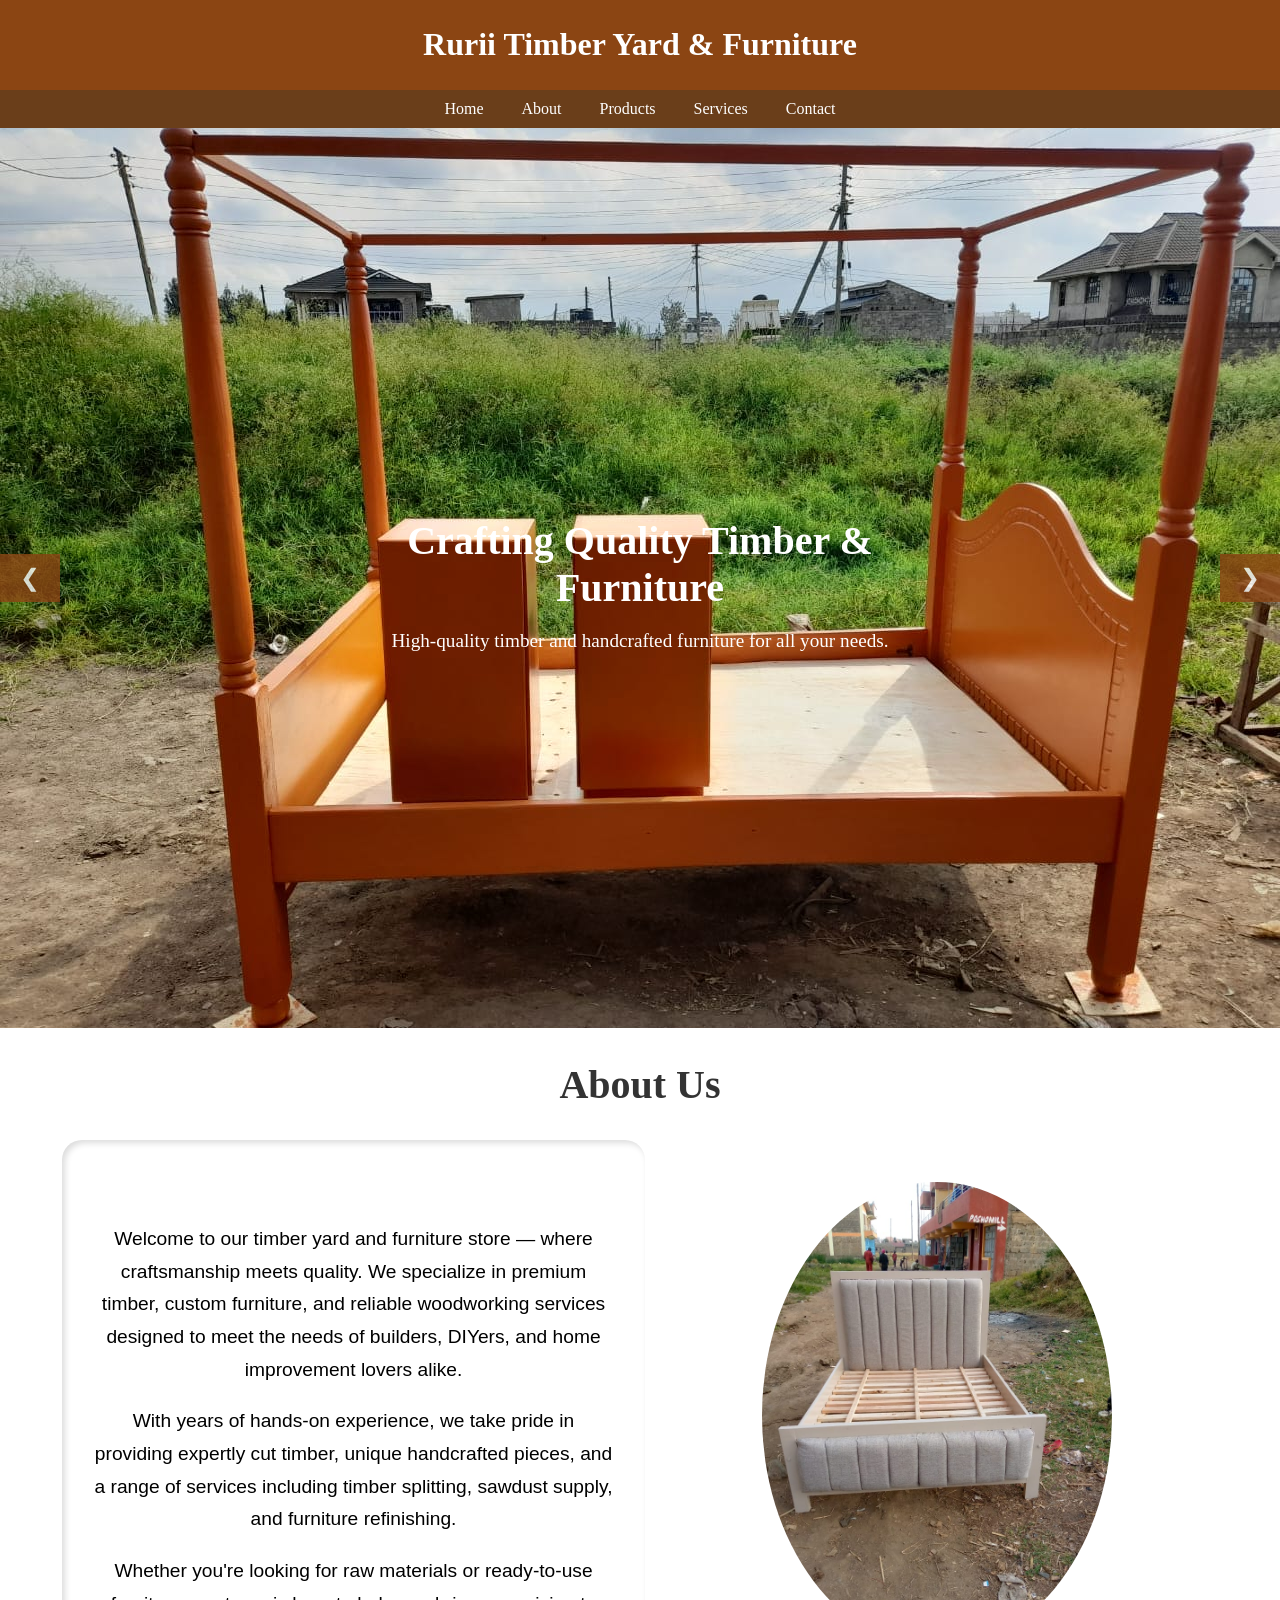
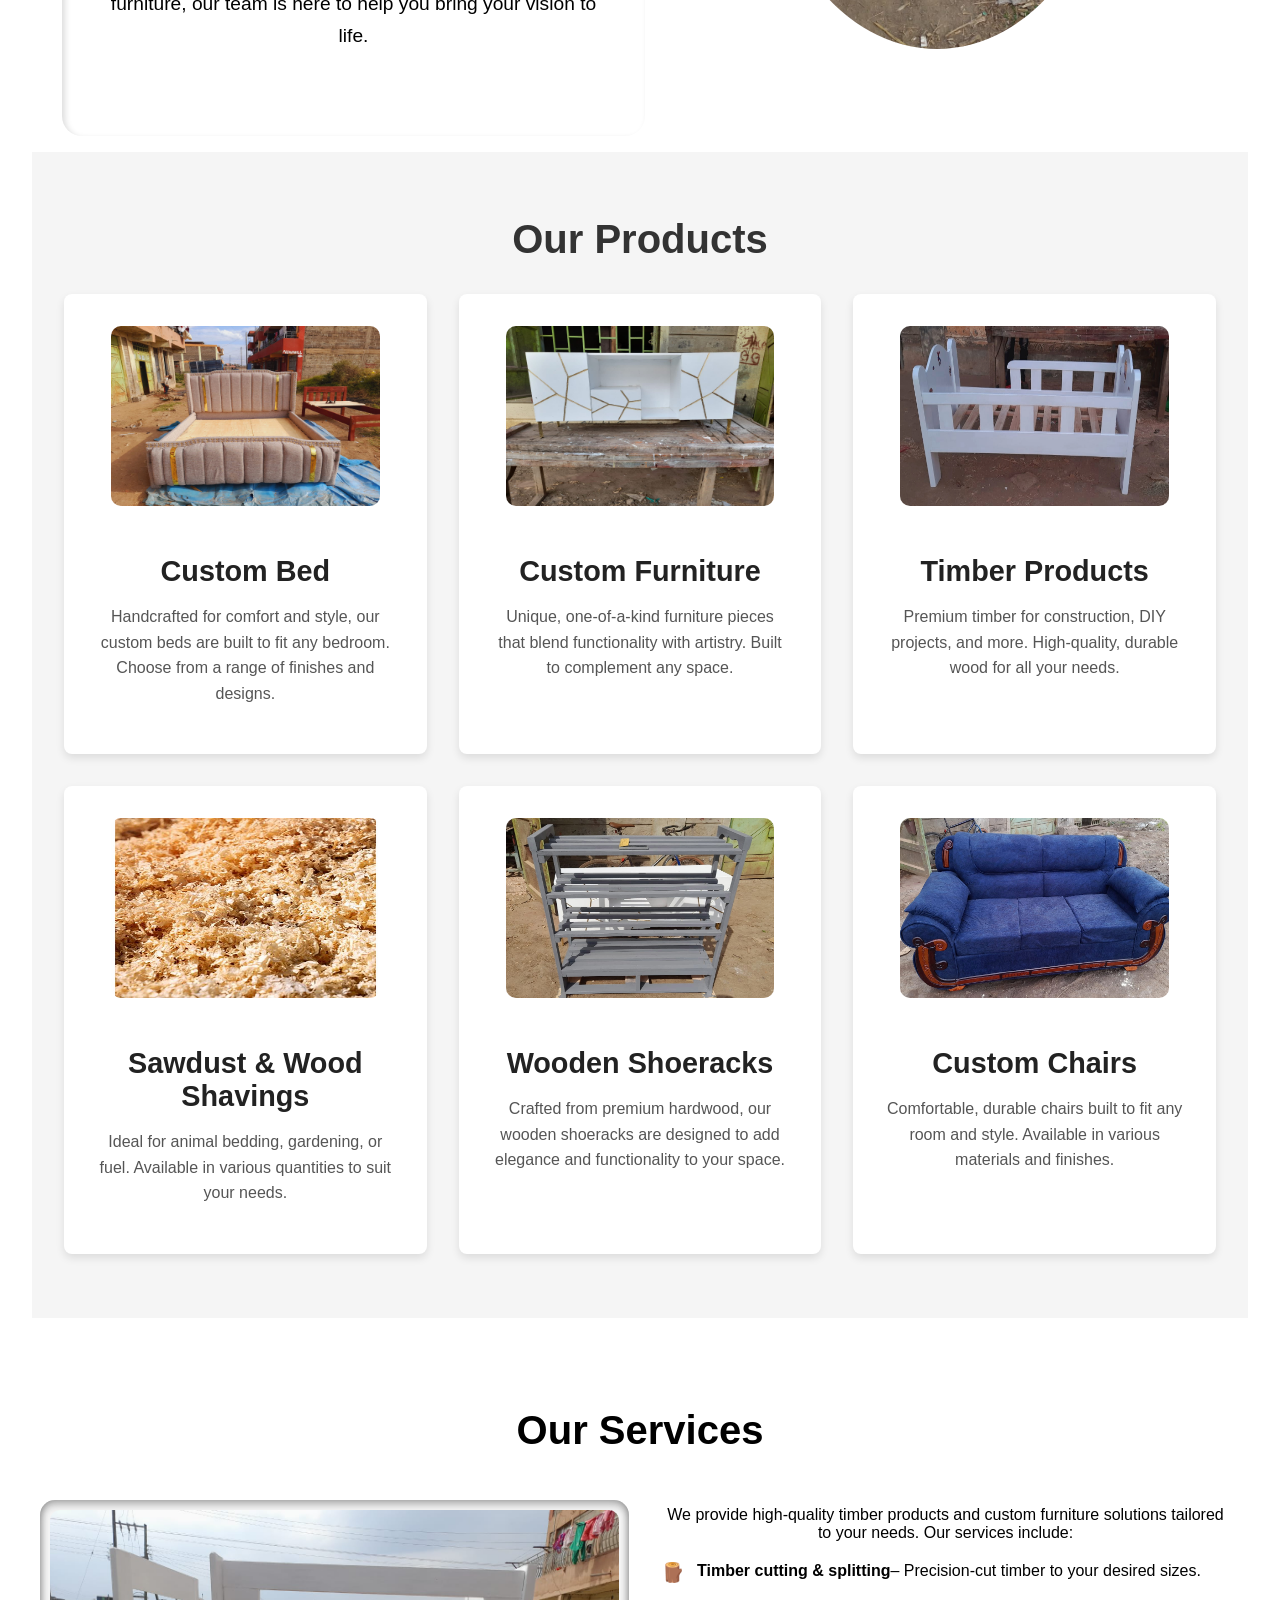
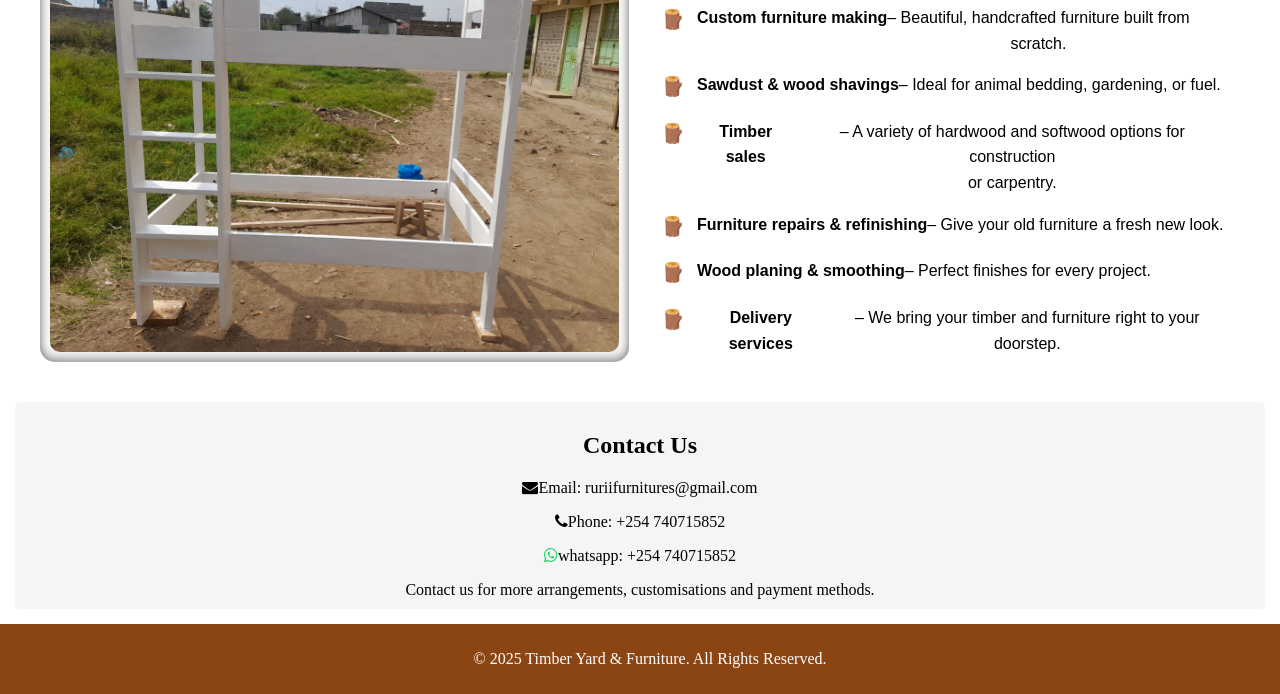
==== commit a4cf5160: "new furniture" ====
--- a/index2.html
+++ b/index2.html
@@ -20,13 +20,14 @@
         <a href="#contact">Contact</a>
       </nav>
         <div class="slider-container" id="home">
-            <div class="slider" id="slider">
-                <div class="slide" style="background-image: url('assets/bed1.4.jpeg')"></div>
-                
-            </div>
+          <div class="background-slider" id="backgroundSlider">
+            <div class="slide" id="slide1"></div>
+            <div class="slide" id="slide2"></div>
+          </div>
             <div class="slider-buttons">
                 <button onclick="prevSlide()">&#10094;</button>
                 <button onclick="nextSlide()">&#10095;</button>
+                <script src="slider.js"></script>
             </div>
         <div class="hero-content">
             <div class="cssanimation leFadeInBottom sequence">
@@ -36,45 +37,6 @@
             </div>
         </div>
     </div>
-    <script>
-        const images = ['assets/bed1.4.jpeg', 'assets/bed1.3.jpeg', 'assets/bed1.2.jpeg'];
-        let currentIndex = 0;
-        const slider = document.getElementById('slider');
-
-        function showSlide(index) {
-            if (index < 0) {
-                currentIndex = images.length - 1;
-            } else if (index >= images.length) {
-                currentIndex = 0;
-            } else {
-                currentIndex = index;
-            }
-            slider.style.backgroundImage = `url(${images[currentIndex]})`;
-        }
-
-        function nextSlide() {
-            showSlide(currentIndex + 1);
-        }
-
-        function prevSlide() {
-            showSlide(currentIndex - 1);
-        }
-
-        document.addEventListener("DOMContentLoaded", () => {
-            showSlide(currentIndex);
-            setTimeout(() => {
-                let hero = document.getElementById("hero-content");
-                hero.style.opacity = "1";
-                hero.style.transform = "translate(-50%, -50%)";
-            }, 500);
-            document.addEventListener("DOMContentLoaded", () => {
-            setTimeout(() => {
-            document.querySelector(".leFadeInBottom span").style.opacity = "1";
-             }, 500);
-            });
-
-        });
-    </script>
     <div class="about" id="about">
         <h2>About Us</h2>
     <section class="about-us">
@@ -149,7 +111,7 @@
           
     </div>
     <div class="container" id="services">
-        <h2>Services</h2>
+        <h2>Our Services</h2>
         <div class="service-list">
         <div class="service">
         <img src="assets/bed6.jpeg" style="border-radius: 10px;" height="100%" width="100%" alt="services">
@@ -171,7 +133,7 @@
 <section>
     <div class="container-contact" id="contact">
         <h2>Contact Us</h2>
-        <p><i class="fa fa-envelope" aria-hidden="true"></i> ruriifurnitures@gmail.com</p>
+        <p><i class="fa fa-envelope" aria-hidden="true"></i>Email: ruriifurnitures@gmail.com</p>
         <p><i class="fa fa-phone" aria-hidden="true"></i>Phone: +254 740715852</p>
         <p><i class="fa fa-whatsapp" aria-hidden="true"></i>whatsapp: +254 740715852</p>
         Contact us for more arrangements, customisations and payment methods.
--- a/index2.css
+++ b/index2.css
@@ -18,6 +18,7 @@
 header h1 {
     transition: color 0.3s;
     color: white;
+    cursor: pointer;
 }
 header h1:hover {
     color: #FFD700;
@@ -59,21 +60,6 @@
     align-items: center;
     justify-content: center;
 }
-.slider {
-    position: relative;
-    width: 100%;
-    height: 100%;
-    display: flex;
-}
-.slide {
-    width: 100%;
-    height: 100vh;
-    background-size: cover;
-    background-position: center;
-    background-repeat: no-repeat;
-    transition: transform 0.5s ease-in-out;
-    animation-name:var(zoom-in-zoom-out)  ;
-}
 @keyframes zoom-in-zoom-out {
     0% { transform: scale(1, 1); }
     50% { transform: scale(1.5, 1.5); }
@@ -89,12 +75,35 @@
     transform: translateY(-50%);
 }
 .slider-buttons button {
-    background-color: rgba(0, 0, 0, 0.5);
+    background-color: #8B4513;
+    opacity: 0.8;
     color: white;
     border: none;
     padding: 10px 20px;
     cursor: pointer;
     font-size: 1.5em;
+}
+
+.slider-buttons button:hover {
+   color: white;
+   background-color: rgba(0, 0, 0, 0.5);
+}
+.background-slider {
+  position: relative;
+  width: 100%;
+  height: 100vh;
+  overflow: hidden;
+}
+
+.slide {
+  position: absolute;
+  width: 100%;
+  height: 100%;
+  background-size: cover;
+  background-position: center;
+  background-repeat: no-repeat;
+  transition: transform 1s ease, opacity 1s ease;
+  z-index: 0;
 }
 .active {
     opacity: 1;
@@ -296,6 +305,7 @@
     padding: 10px;
     background-color: white;
     border-radius: 5px;
+    font-family: 'Segoe UI', Tahoma, Geneva, Verdana, sans-serif;
 }
 .contact {
     margin: 15px;
